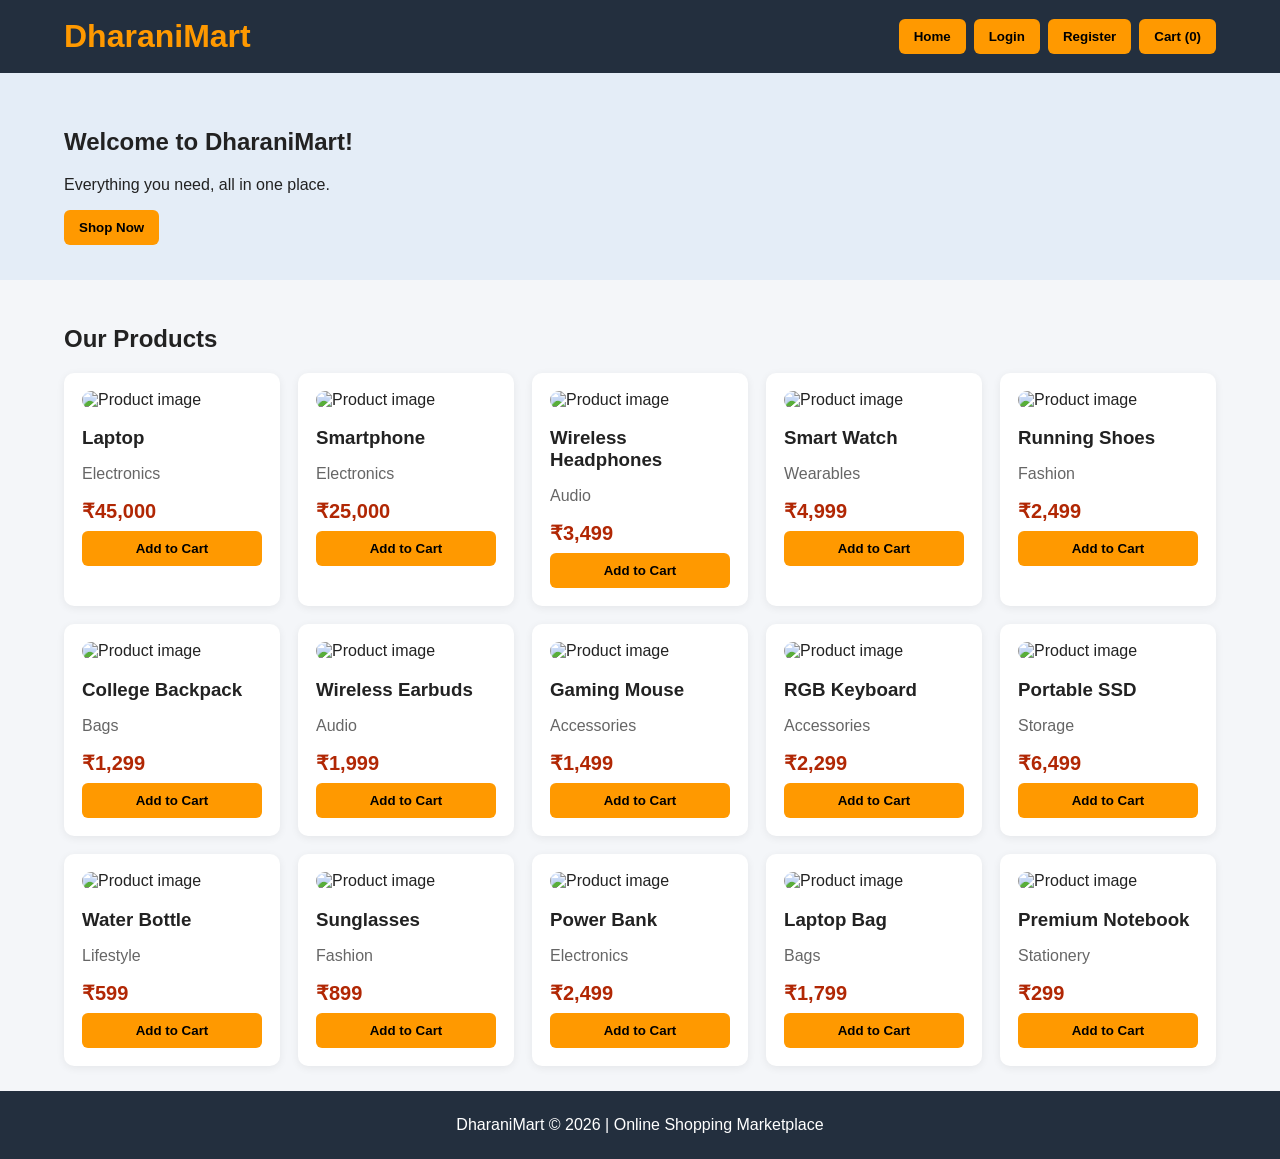
==== docs/index.html @ 2da07b26 "Prepare DharaniMart for deployment" ====
﻿<!DOCTYPE html>
<html lang="en">
<head>
<meta charset="UTF-8">
<meta name="viewport" content="width=device-width,initial-scale=1">
<title>DharaniMart | Online Shopping</title>
<style>
*{box-sizing:border-box}body{margin:0;font-family:Arial,sans-serif;background:#f4f6f9;color:#222}
header{background:#232f3e;color:white;padding:18px 5%;display:flex;justify-content:space-between;align-items:center;flex-wrap:wrap;gap:12px}
h1{color:#ff9900;margin:0}button{padding:10px 15px;border:0;border-radius:6px;cursor:pointer;font-weight:bold;background:#ff9900}
nav{display:flex;gap:8px;flex-wrap:wrap}.hero{padding:35px 5%;background:#e4edf7}
.container{padding:25px 5%}.products{display:grid;grid-template-columns:repeat(auto-fit,minmax(190px,1fr));gap:18px}
.card,.panel{background:white;border-radius:10px;padding:18px;box-shadow:0 2px 8px #0001}
.card h3{margin-bottom:8px}.price{font-size:20px;color:#b12704;font-weight:bold}.card button{width:100%;margin-top:8px}
.panel{margin:20px 5%;max-width:600px}.panel input{display:block;width:100%;padding:12px;margin:10px 0;border:1px solid #bbb;border-radius:5px}
.hidden{display:none}.muted{color:#666}footer{text-align:center;padding:25px;background:#232f3e;color:white}
</style>
</head>
<body>
<header><h1>DharaniMart</h1><nav>
<button onclick="show('home')">Home</button><button onclick="show('login')">Login</button>
<button onclick="show('register')">Register</button><button onclick="show('cart')">Cart (<span id="count">0</span>)</button>
</nav></header>
<section id="home">
<div class="hero"><h2>Welcome to DharaniMart!</h2><p>Everything you need, all in one place.</p><button onclick="document.getElementById('products').scrollIntoView()">Shop Now</button></div>
<div class="container"><h2>Our Products</h2><div class="products" id="products"></div></div>
</section>
<section id="login" class="panel hidden"><h2>Login</h2><p class="muted">Demo login for this frontend.</p>
<form onsubmit="demoLogin(event)"><input id="liEmail" type="email" placeholder="Email address" required><input id="liPassword" type="password" placeholder="Password" required><button>Login</button></form>
<p>New customer? <a href="#" onclick="show('register')">Create account</a></p></section>
<section id="register" class="panel hidden"><h2>Create Account</h2>
<form onsubmit="demoRegister(event)"><input id="reName" placeholder="Full name" required><input id="reEmail" type="email" placeholder="Email address" required><input id="rePassword" type="password" minlength="4" placeholder="Create password" required><button>Register</button></form>
<p>Already registered? <a href="#" onclick="show('login')">Login</a></p></section>
<section id="cart" class="container hidden"><h2>Your Shopping Cart</h2><div id="cartItems"></div><h3 id="total">Total: ₹0</h3><button onclick="placeOrder()">Place Order</button><p class="muted">Demo order only. No real payment will be taken.</p></section>
<section id="orders" class="container hidden"><h2>Order Confirmation</h2><div id="orderMessage"></div><button onclick="show('home')">Continue Shopping</button></section>
<footer>DharaniMart © 2026 | Online Shopping Marketplace</footer>
<script>
const products=[
['Laptop','Electronics',45000],['Smartphone','Electronics',25000],['Wireless Headphones','Audio',3499],
['Smart Watch','Wearables',4999],['Running Shoes','Fashion',2499],['College Backpack','Bags',1299],
['Wireless Earbuds','Audio',1999],['Gaming Mouse','Accessories',1499],['RGB Keyboard','Accessories',2299],
['Portable SSD','Storage',6499],['Water Bottle','Lifestyle',599],['Sunglasses','Fashion',899],
['Power Bank','Electronics',2499],['Laptop Bag','Bags',1799],['Premium Notebook','Stationery',299]
];
let cart=[],registered=null;
function show(id){['home','login','register','cart','orders'].forEach(x=>document.getElementById(x).classList.toggle('hidden',x!==id));if(id==='cart')renderCart();window.scrollTo(0,0)}
function renderProducts(){document.getElementById('products').innerHTML=products.map((p,i)=>`<article class="card"><img src="https://placehold.co/300x180?text=Product" alt="Product image" style="width:100%;height:180px;object-fit:contain;border-radius:10px;"><h3>${p[0]}</h3><p class="muted">${p[1]}</p><div class="price">₹${p[2].toLocaleString('en-IN')}</div><button onclick="add(${i})">Add to Cart</button></article>`).join('')}
function add(i){let item=cart.find(x=>x.i===i);if(item)item.qty++;else cart.push({i,qty:1});document.getElementById('count').textContent=cart.reduce((s,x)=>s+x.qty,0);alert(products[i][0]+' added to cart!')}
function renderCart(){let el=document.getElementById('cartItems');if(!cart.length){el.innerHTML='<p>Your cart is empty.</p>';document.getElementById('total').textContent='Total: ₹0';return}el.innerHTML=cart.map(x=>`<p>${products[x.i][0]} × ${x.qty} — ₹${(products[x.i][2]*x.qty).toLocaleString('en-IN')} <button onclick="removeItem(${x.i})">Remove</button></p>`).join('');document.getElementById('total').textContent='Total: ₹'+cart.reduce((s,x)=>s+products[x.i][2]*x.qty,0).toLocaleString('en-IN')}
function removeItem(i){cart=cart.filter(x=>x.i!==i);document.getElementById('count').textContent=cart.reduce((s,x)=>s+x.qty,0);renderCart()}
function demoRegister(e){e.preventDefault();registered={name:document.getElementById('reName').value,email:document.getElementById('reEmail').value,password:document.getElementById('rePassword').value};alert('Demo registration successful! You can log in on this page.');show('login')}
function demoLogin(e){e.preventDefault();let email=document.getElementById('liEmail').value,password=document.getElementById('liPassword').value;if(registered&&registered.email===email&&registered.password===password){alert('Welcome, '+registered.name+'!');show('home')}else{alert('This is a demo. Register first in this browser session, then log in.')}}
function placeOrder(){if(!cart.length){alert('Your cart is empty. Add a product first.');return}let total=cart.reduce((s,x)=>s+products[x.i][2]*x.qty,0);document.getElementById('orderMessage').textContent='Demo order placed! Total: ₹'+total.toLocaleString('en-IN')+'. No payment was processed.';cart=[];document.getElementById('count').textContent='0';show('orders')}
renderProducts();
</script>
</body>
</html>
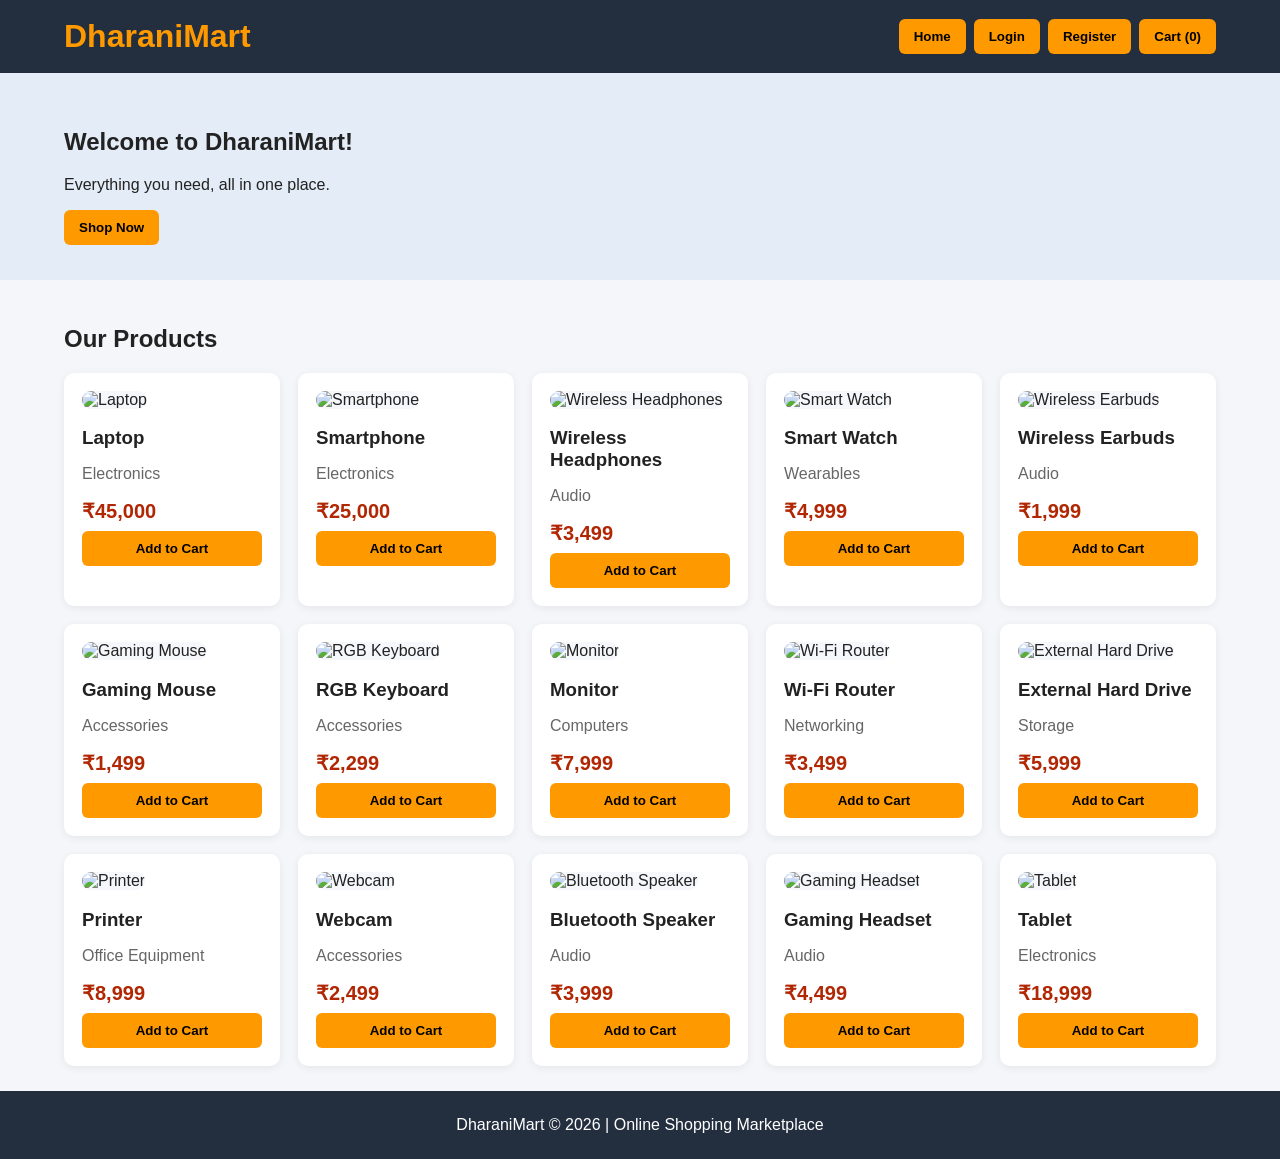
==== commit 05e1dba2: "Add 15 electronics with product images" ====
--- a/docs/index.html
+++ b/docs/index.html
@@ -36,15 +36,25 @@
 <footer>DharaniMart © 2026 | Online Shopping Marketplace</footer>
 <script>
 const products=[
-['Laptop','Electronics',45000],['Smartphone','Electronics',25000],['Wireless Headphones','Audio',3499],
-['Smart Watch','Wearables',4999],['Running Shoes','Fashion',2499],['College Backpack','Bags',1299],
-['Wireless Earbuds','Audio',1999],['Gaming Mouse','Accessories',1499],['RGB Keyboard','Accessories',2299],
-['Portable SSD','Storage',6499],['Water Bottle','Lifestyle',599],['Sunglasses','Fashion',899],
-['Power Bank','Electronics',2499],['Laptop Bag','Bags',1799],['Premium Notebook','Stationery',299]
+['Laptop','Electronics',45000,'https://images.unsplash.com/photo-1496181133206-80ce9b88a853?w=500'],
+['Smartphone','Electronics',25000,'https://images.unsplash.com/photo-1511707171634-5f897ff02aa9?w=500'],
+['Wireless Headphones','Audio',3499,'https://images.unsplash.com/photo-1505740420928-5e560c06d30e?w=500'],
+['Smart Watch','Wearables',4999,'https://images.unsplash.com/photo-1523275335684-37898b6baf30?w=500'],
+['Wireless Earbuds','Audio',1999,'https://images.unsplash.com/photo-1606220945770-b5b6c2c55bf1?w=500'],
+['Gaming Mouse','Accessories',1499,'https://images.unsplash.com/photo-1527814050087-3793815479db?w=500'],
+['RGB Keyboard','Accessories',2299,'https://images.unsplash.com/photo-1587829741301-dc798b83add3?w=500'],
+['Monitor','Computers',7999,'https://images.unsplash.com/photo-1527443224154-c4a3942d3acf?w=500'],
+['Wi-Fi Router','Networking',3499,'https://images.unsplash.com/photo-1544197150-b99a580bb7a8?w=500'],
+['External Hard Drive','Storage',5999,'https://images.unsplash.com/photo-1531492746076-161ca9bcad58?w=500'],
+['Printer','Office Equipment',8999,'https://images.unsplash.com/photo-1612815154858-60aa4c59eaa6?w=500'],
+['Webcam','Accessories',2499,'https://images.unsplash.com/photo-1587826080692-f439cd0b70da?w=500'],
+['Bluetooth Speaker','Audio',3999,'https://images.unsplash.com/photo-1608043152269-423dbba4e7e1?w=500'],
+['Gaming Headset','Audio',4499,'https://images.unsplash.com/photo-1599669454699-248893623440?w=500'],
+['Tablet','Electronics',18999,'https://images.unsplash.com/photo-1544244015-0df4b3ffc6b0?w=500']
 ];
 let cart=[],registered=null;
 function show(id){['home','login','register','cart','orders'].forEach(x=>document.getElementById(x).classList.toggle('hidden',x!==id));if(id==='cart')renderCart();window.scrollTo(0,0)}
-function renderProducts(){document.getElementById('products').innerHTML=products.map((p,i)=>`<article class="card"><img src="https://placehold.co/300x180?text=Product" alt="Product image" style="width:100%;height:180px;object-fit:contain;border-radius:10px;"><h3>${p[0]}</h3><p class="muted">${p[1]}</p><div class="price">₹${p[2].toLocaleString('en-IN')}</div><button onclick="add(${i})">Add to Cart</button></article>`).join('')}
+function renderProducts(){document.getElementById('products').innerHTML=products.map((p,i)=>`<article class="card"><img src="${p[3]}" alt="${p[0]}" loading="lazy" style="width:100%;height:180px;object-fit:contain;border-radius:10px;background:#f5f7fa;"><h3>${p[0]}</h3><p class="muted">${p[1]}</p><div class="price">₹${p[2].toLocaleString('en-IN')}</div><button onclick="add(${i})">Add to Cart</button></article>`).join('')}
 function add(i){let item=cart.find(x=>x.i===i);if(item)item.qty++;else cart.push({i,qty:1});document.getElementById('count').textContent=cart.reduce((s,x)=>s+x.qty,0);alert(products[i][0]+' added to cart!')}
 function renderCart(){let el=document.getElementById('cartItems');if(!cart.length){el.innerHTML='<p>Your cart is empty.</p>';document.getElementById('total').textContent='Total: ₹0';return}el.innerHTML=cart.map(x=>`<p>${products[x.i][0]} × ${x.qty} — ₹${(products[x.i][2]*x.qty).toLocaleString('en-IN')} <button onclick="removeItem(${x.i})">Remove</button></p>`).join('');document.getElementById('total').textContent='Total: ₹'+cart.reduce((s,x)=>s+products[x.i][2]*x.qty,0).toLocaleString('en-IN')}
 function removeItem(i){cart=cart.filter(x=>x.i!==i);document.getElementById('count').textContent=cart.reduce((s,x)=>s+x.qty,0);renderCart()}
@@ -56,3 +66,4 @@
 </body>
 </html>
 
+
